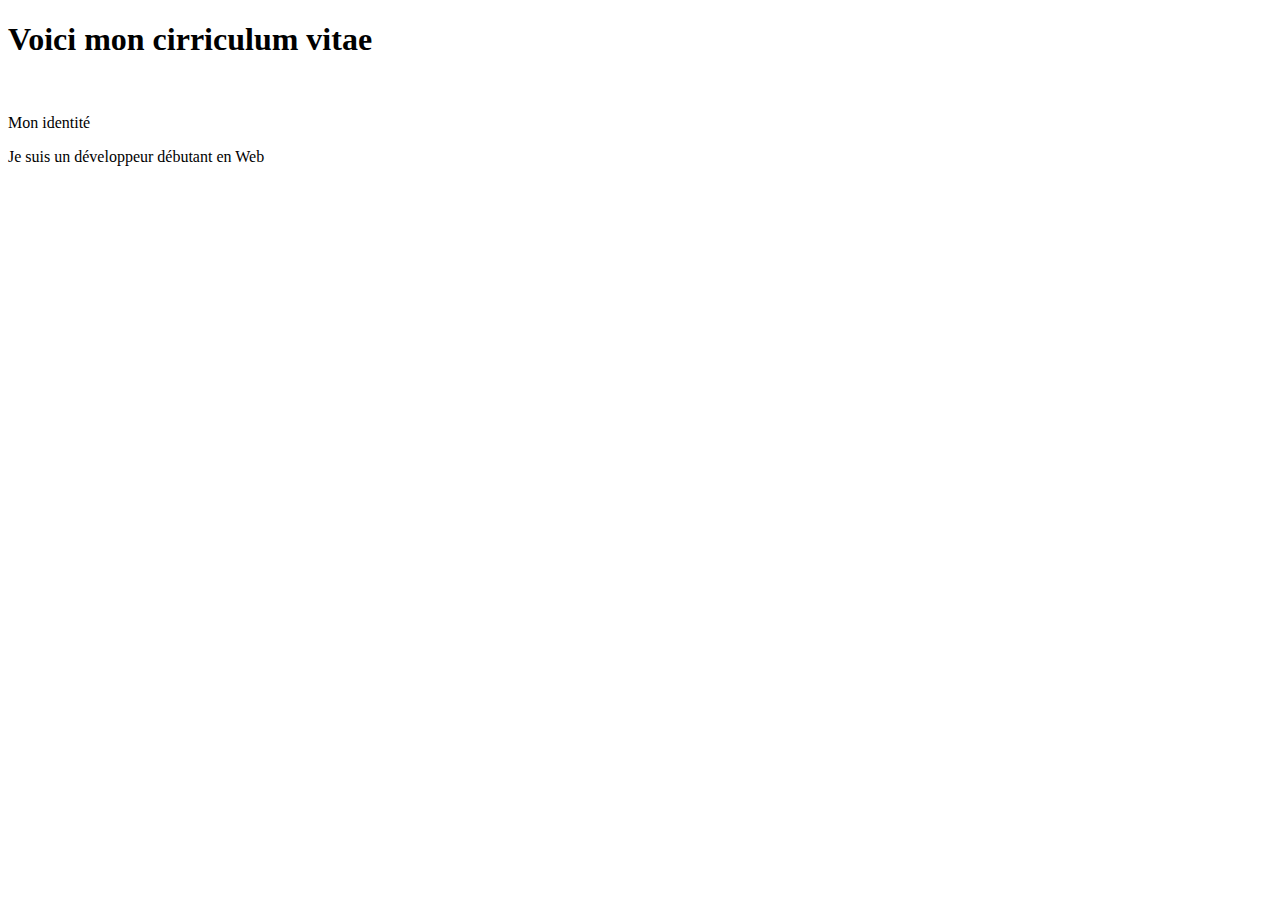
==== index.html @ 9682b907 "initial commit" ====
<!DOCTYPE html>
<html lang="en">
<head>
    <meta charset="UTF-8">
    <meta http-equiv="X-UA-Compatible" content="IE=edge">
    <meta name="viewport" content="width=device-width, initial-scale=1.0">
    <title>Accueil</title>
</head>
<body>
    <h1>Voici mon cirriculum vitae</h1>
    <br>
    <p>Mon identité</p>
    <p>Je suis un développeur débutant en Web</p>

</body>
</html>
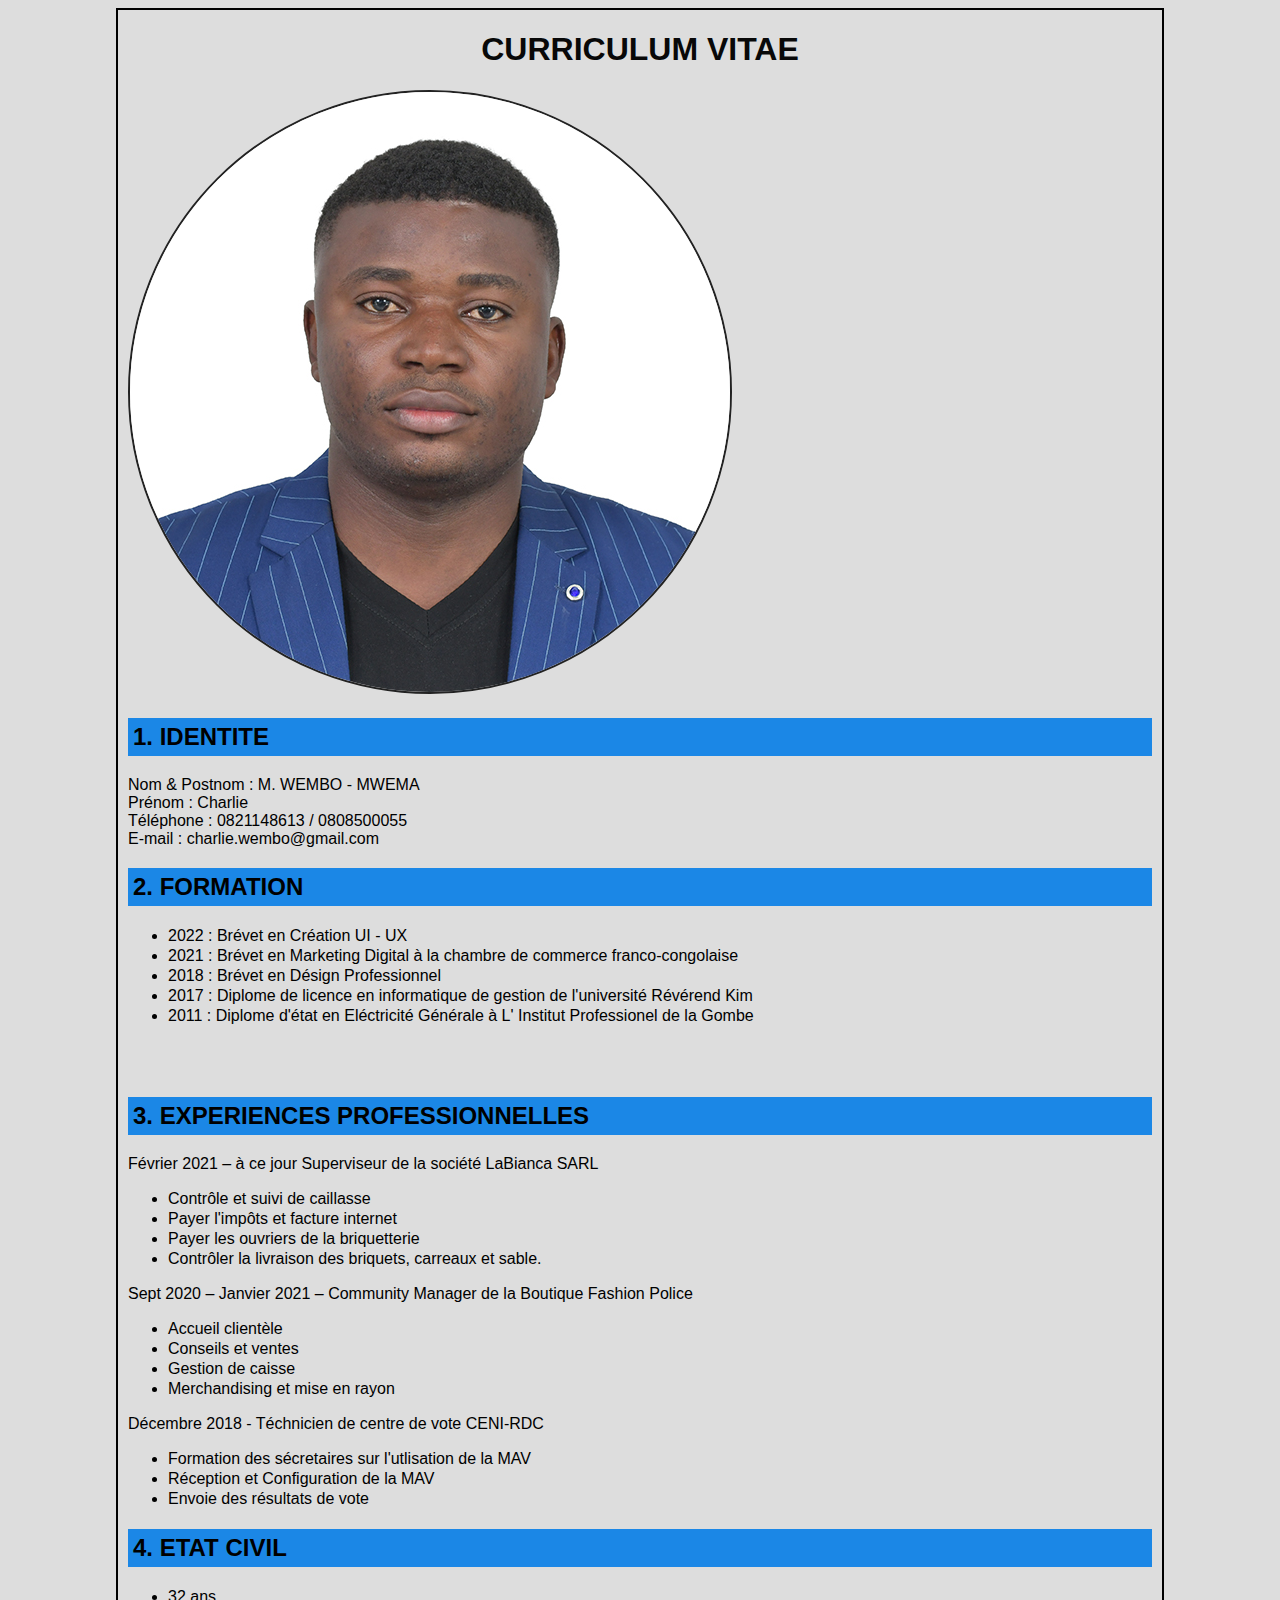
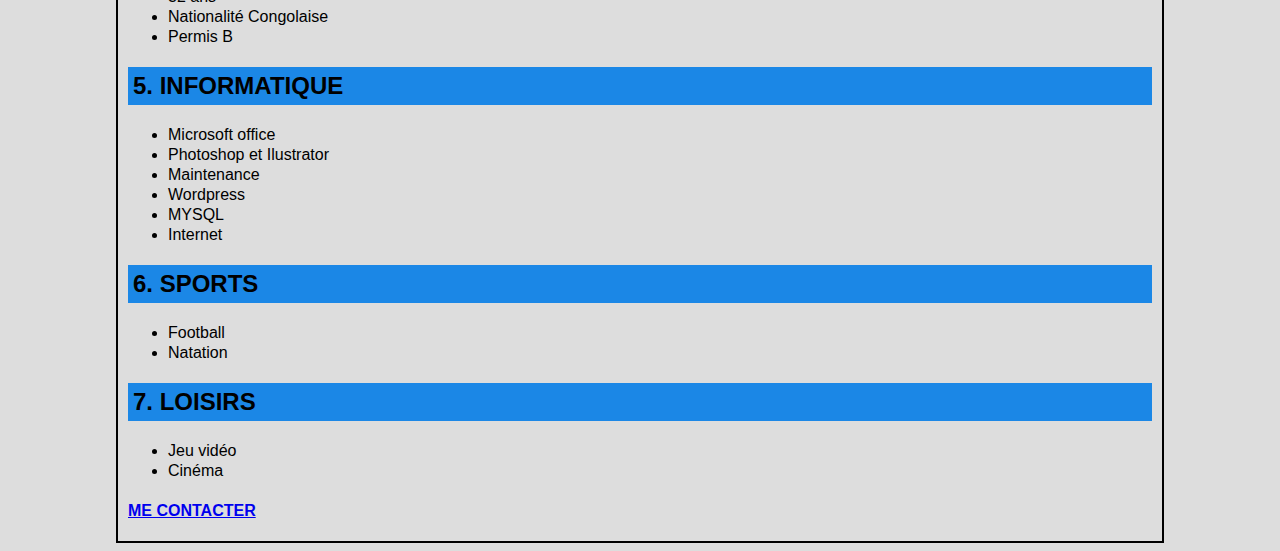
==== commit debbb8c7: "Mise en forme portfolio" ====
--- a/index.html
+++ b/index.html
@@ -1,16 +1,117 @@
 <!DOCTYPE html>
 <html lang="en">
 <head>
+    <link rel="stylesheet" href="style.css">
     <meta charset="UTF-8">
     <meta http-equiv="X-UA-Compatible" content="IE=edge">
     <meta name="viewport" content="width=device-width, initial-scale=1.0">
     <title>Accueil</title>
 </head>
 <body>
-    <h1>Voici mon cirriculum vitae</h1>
-    <br>
-    <p>Mon identité</p>
-    <p>Je suis un développeur débutant en Web</p>
+
+
+    <div id="profil">
+        <h1>CURRICULUM VITAE</h1>
+     
+        <img id = "img" src="images/Lucious22.JPG" alt="Mon profil charlie wembo">
+        
+        
+        <h2>1.  IDENTITE</h2>
+        Nom & Postnom		: M. WEMBO - MWEMA 
+        <br>
+
+        Prénom 		: Charlie
+        <br>
+       
+        Téléphone 	: 0821148613 / 0808500055 
+        <br>
+
+        E-mail 		: charlie.wembo@gmail.com 
+        <br>
+        
+     </div>
+
+     
+     
+     
+     <section id="formation">
+        <h2>2.  FORMATION</h2>
+        
+             <ul>
+                <li>2022 : Brévet en Création UI - UX </li>
+                <li>2021 : Brévet en Marketing Digital à la chambre de commerce franco-congolaise</li>
+                <li>2018 : Brévet en Désign Professionnel </li>
+                <li>2017 : Diplome de licence en informatique de gestion de l'université Révérend Kim</li>
+                <li>2011 : Diplome d'état en Eléctricité Générale à L' Institut Professionel de la Gombe</li>
+             </ul>
+          
+     </section>
+     
+      </br>
+       </br>
+     <section id="expe">
+
+
+    <h2>3.  EXPERIENCES PROFESSIONNELLES</h2>
+      <p>Février 2021 – à ce jour Superviseur de la société LaBianca SARL</p>
+                <ul>
+                    <li>Contrôle et suivi de caillasse</li>
+                    <li>Payer l'impôts et facture internet</li>
+                    <li>Payer les ouvriers de la briquetterie</li>
+                    <li>Contrôler la livraison des briquets, carreaux et sable.</li>
+                </ul>
+        <p>Sept 2020 – Janvier 2021 – Community Manager de la Boutique Fashion Police</p>
+        
+                <ul>
+                        <li>Accueil clientèle</li>
+                        <li>Conseils et ventes</li>
+                        <li>Gestion de caisse</li>
+                        <li>Merchandising et mise en rayon</li>
+                </ul>
+        
+        <p>Décembre 2018 - Téchnicien de centre de vote CENI-RDC</p>
+             
+                <ul>
+                        <li>Formation des sécretaires sur l'utlisation de la MAV</li>
+                        <li>Réception et Configuration de la MAV</li>
+                        <li>Envoie des résultats de vote</li>
+                </ul>
+     </section>
+     
+     
+     
+        <h2>4.  ETAT CIVIL</h2>
+                <ul>
+                        <li>32 ans</li>
+                        <li>Nationalité Congolaise</li>
+                        <li>Permis B</li>
+                </ul>
+        
+        <h2>5.  INFORMATIQUE</h2>
+                <ul>
+                        <li>Microsoft office</li>
+                        <li>Photoshop et Ilustrator</li>
+                        <li>Maintenance</li>
+                        <li>Wordpress</li>
+                        <li>MYSQL</li>
+                        <li>Internet</li>
+                </ul>   
+
+
+        <h2>6.  SPORTS</h2>
+                <ul>
+                        <li>Football</li>
+                        <li>Natation</li>
+                </ul>
+
+
+        <h2>7.  LOISIRS</h2>
+                <ul>
+                        <li>Jeu vidéo</li>
+                        <li>Cinéma</li>
+                </ul>
+        
+        <a href="https://jknweb.github.io/monportfolio/contact.html"><h4>ME CONTACTER</h4></a>
 
 </body>
 </html>--- a/style.css
+++ b/style.css
@@ -0,0 +1,37 @@
+body {
+    width : 80%;
+    margin-left: auto;
+    margin-right: auto;
+    padding : 0 10px;
+    border : solid black 2px;
+    }
+    
+    *{
+        background-color: #ddd;
+        font-family :Verdana, Geneva, Tahoma, sans-serif;
+    }
+    
+    h1 {
+        color : rgb(8, 8, 8);
+        text-align: center;
+    }
+    h2 {
+        padding : 5px;
+             background-color: rgb(27, 135, 230);
+          }
+    
+  
+    
+    img {
+        border-radius: 50%;
+        border : solid #222 2px;
+    }
+    
+    img.hover {
+        opacity: 50;
+        
+    }
+    ul li {
+        line-height: 20px;
+        font-size : 1rem;
+    }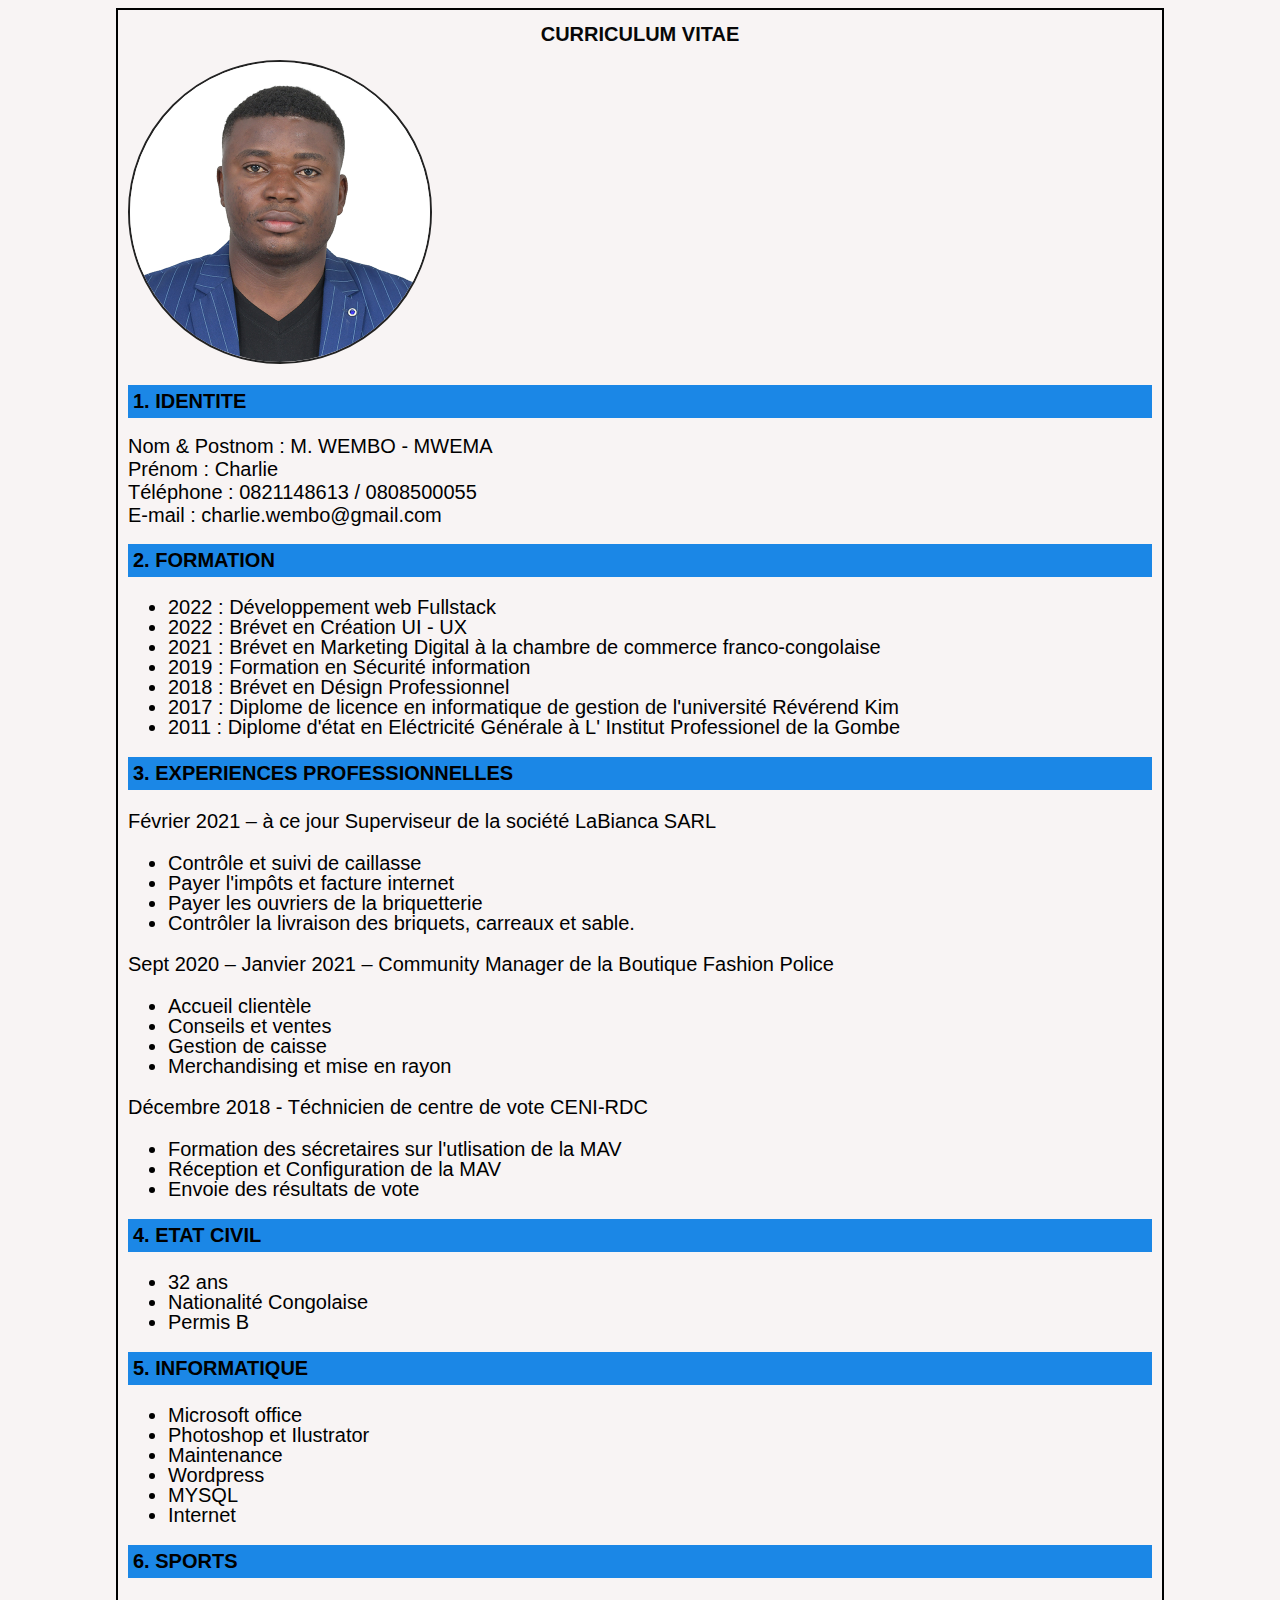
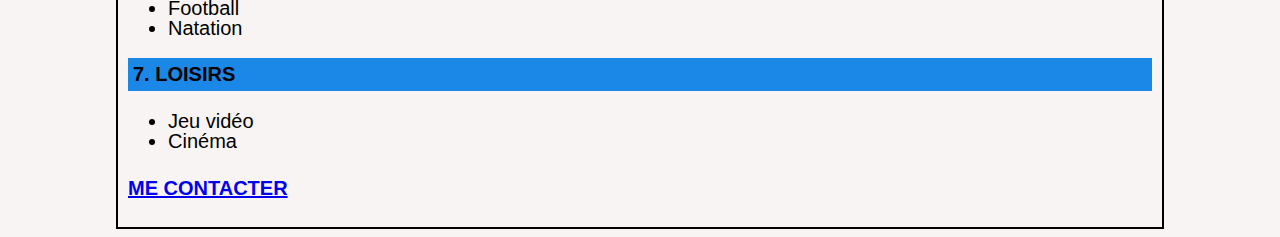
==== commit cbd0855e: "commit initial contact" ====
--- a/index.html
+++ b/index.html
@@ -34,23 +34,22 @@
      
      
      
-     <section id="formation">
-        <h2>2.  FORMATION</h2>
+   
+        <h2 id="formation" >2.  FORMATION</h2>
         
              <ul>
+                <li>2022 : Développement web Fullstack </li>
                 <li>2022 : Brévet en Création UI - UX </li>
                 <li>2021 : Brévet en Marketing Digital à la chambre de commerce franco-congolaise</li>
+                <li>2019 : Formation en Sécurité information </li>
                 <li>2018 : Brévet en Désign Professionnel </li>
                 <li>2017 : Diplome de licence en informatique de gestion de l'université Révérend Kim</li>
                 <li>2011 : Diplome d'état en Eléctricité Générale à L' Institut Professionel de la Gombe</li>
              </ul>
           
-     </section>
-     
-      </br>
-       </br>
+  
+   
      <section id="expe">
-
 
     <h2>3.  EXPERIENCES PROFESSIONNELLES</h2>
       <p>Février 2021 – à ce jour Superviseur de la société LaBianca SARL</p>
@@ -78,8 +77,6 @@
                 </ul>
      </section>
      
-     
-     
         <h2>4.  ETAT CIVIL</h2>
                 <ul>
                         <li>32 ans</li>
@@ -96,7 +93,6 @@
                         <li>MYSQL</li>
                         <li>Internet</li>
                 </ul>   
-
 
         <h2>6.  SPORTS</h2>
                 <ul>
--- a/style.css
+++ b/style.css
@@ -1,20 +1,28 @@
 body {
-    width : 80%;
+    width :80%;
     margin-left: auto;
     margin-right: auto;
     padding : 0 10px;
-    border : solid black 2px;
+    border : solid black 2.5px;
     }
+
+img{
+    width: 300px;
+    height: 300px;
+}
     
     *{
-        background-color: #ddd;
-        font-family :Verdana, Geneva, Tahoma, sans-serif;
+        background-color: rgb(248, 244, 244);
+        font-family :Arial, Helvetica, sans-serif;
+        font-size: 20px;
     }
     
     h1 {
         color : rgb(8, 8, 8);
         text-align: center;
     }
+
+
     h2 {
         padding : 5px;
              background-color: rgb(27, 135, 230);
@@ -27,11 +35,14 @@
         border : solid #222 2px;
     }
     
-    img.hover {
-        opacity: 50;
-        
+
+    ul 
+    {
+        line-height: 20px;
+        font-size : 1rem;
     }
-    ul li {
+    
+    li {
         line-height: 20px;
         font-size : 1rem;
     }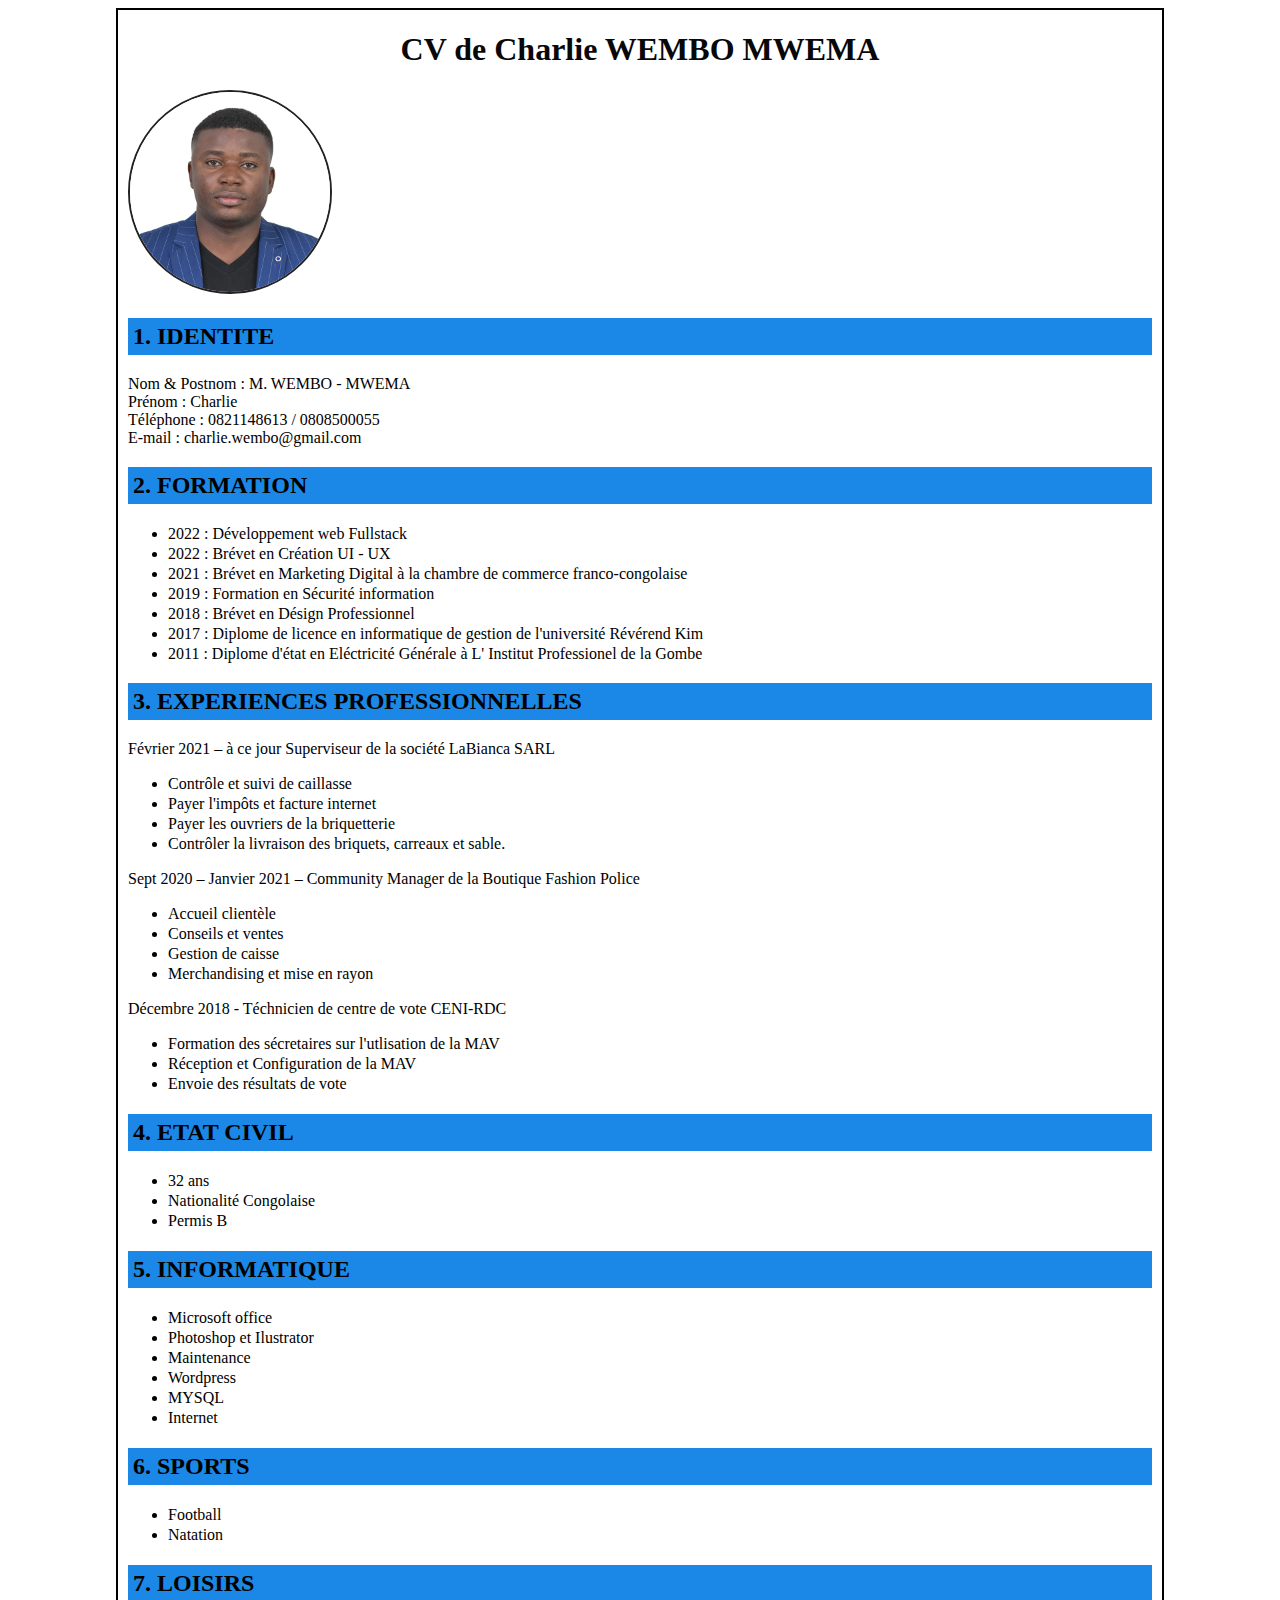
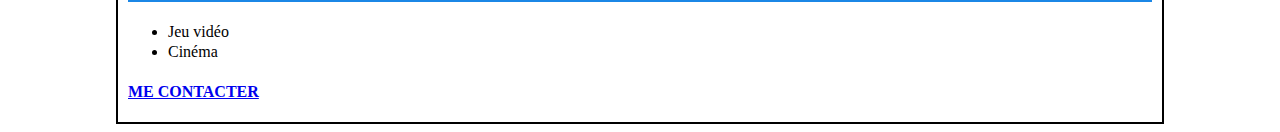
==== commit d67c2bb1: "Ajout header" ====
--- a/index.html
+++ b/index.html
@@ -7,11 +7,17 @@
     <meta name="viewport" content="width=device-width, initial-scale=1.0">
     <title>Accueil</title>
 </head>
+<header>
+    
+    <h1>CV de Charlie WEMBO MWEMA</h1>
+
+</header>
+
 <body>
 
 
     <div id="profil">
-        <h1>CURRICULUM VITAE</h1>
+       
      
         <img id = "img" src="images/Lucious22.JPG" alt="Mon profil charlie wembo">
         
@@ -107,7 +113,7 @@
                         <li>Cinéma</li>
                 </ul>
         
-        <a href="https://jknweb.github.io/monportfolio/contact.html"><h4>ME CONTACTER</h4></a>
+        <a href="contact.html"><h4>ME CONTACTER</h4></a>
 
 </body>
 </html>--- a/style.css
+++ b/style.css
@@ -6,9 +6,18 @@
     border : solid black 2.5px;
     }
 
-img{
-    width: 300px;
-    height: 300px;
+
+#b2{
+        width :60%;
+        margin-left: auto;
+        margin-right: auto;
+        padding : 0 10px;
+        border : solid black 2.5px;
+        }
+
+}
+
+
 }
     
     *{
@@ -33,6 +42,9 @@
     img {
         border-radius: 50%;
         border : solid #222 2px;
+        width: 200px;
+        height: 200px;
+    
     }
     
 
